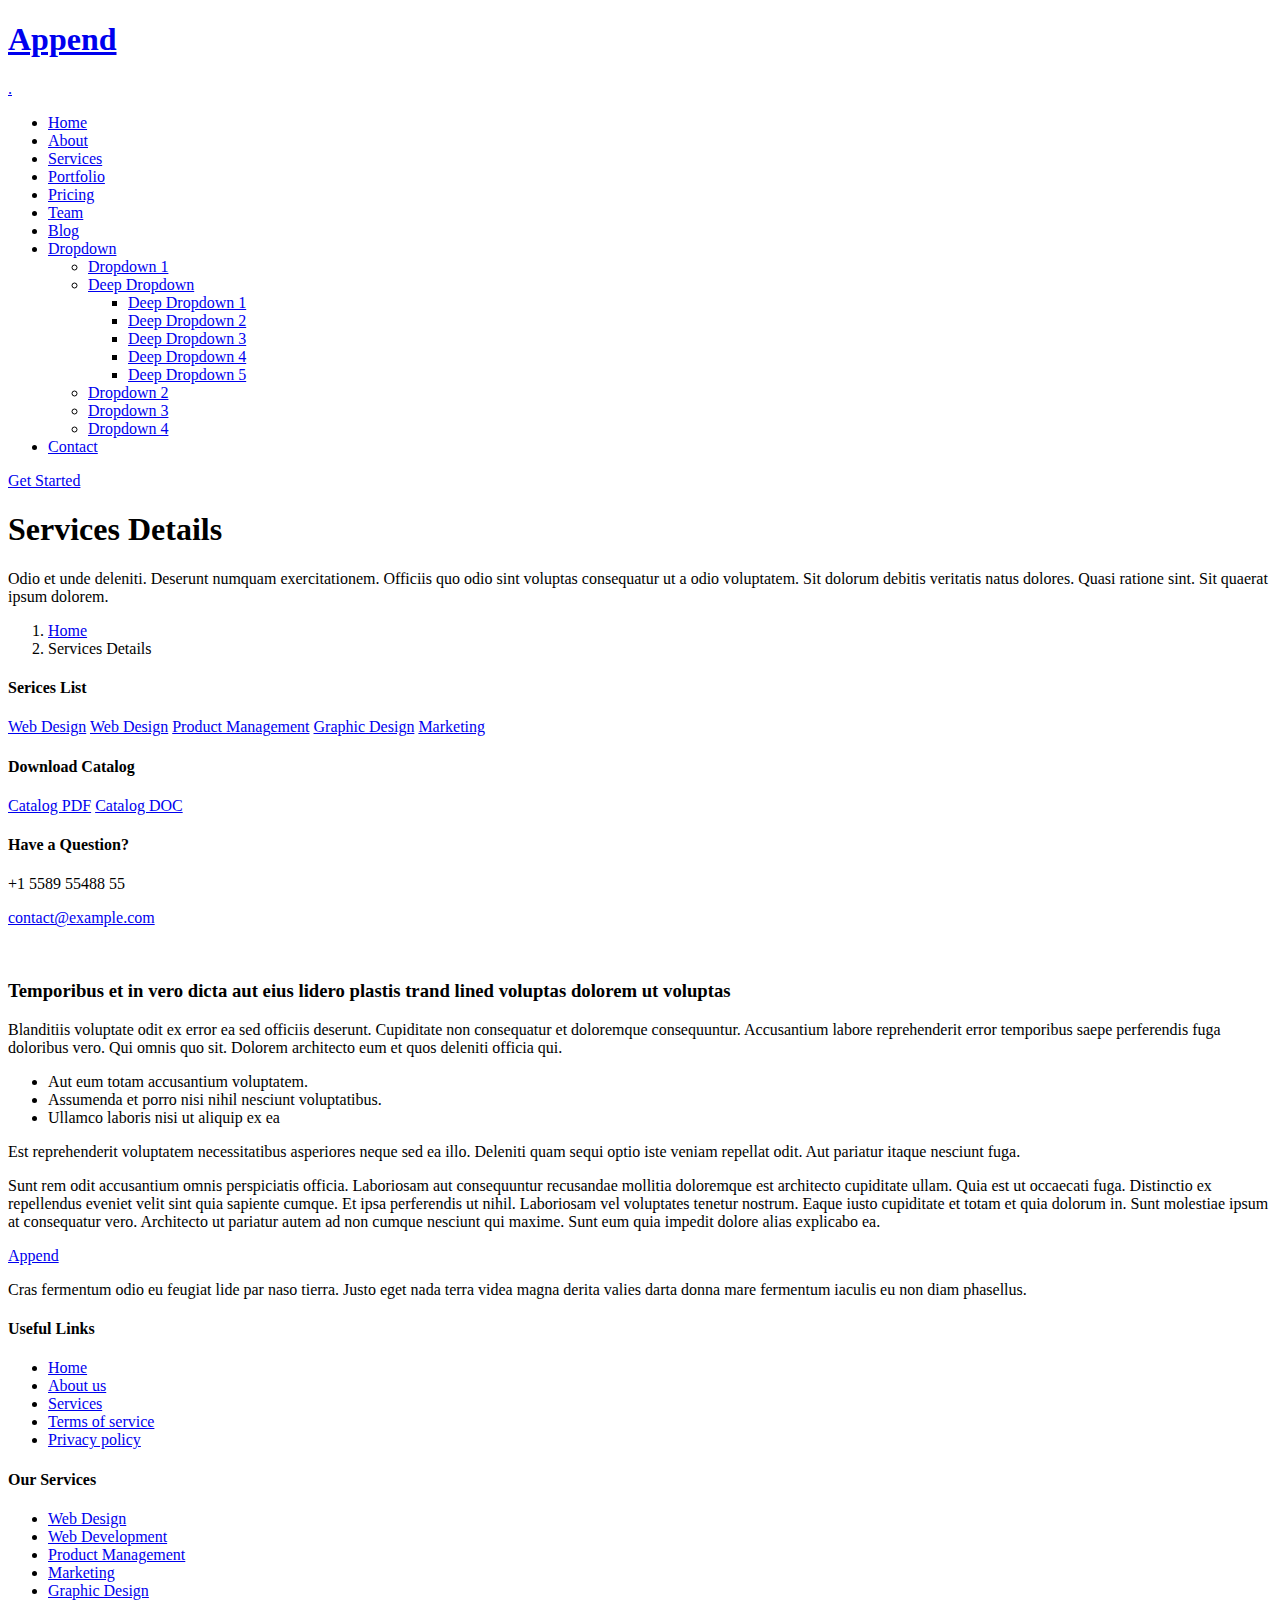
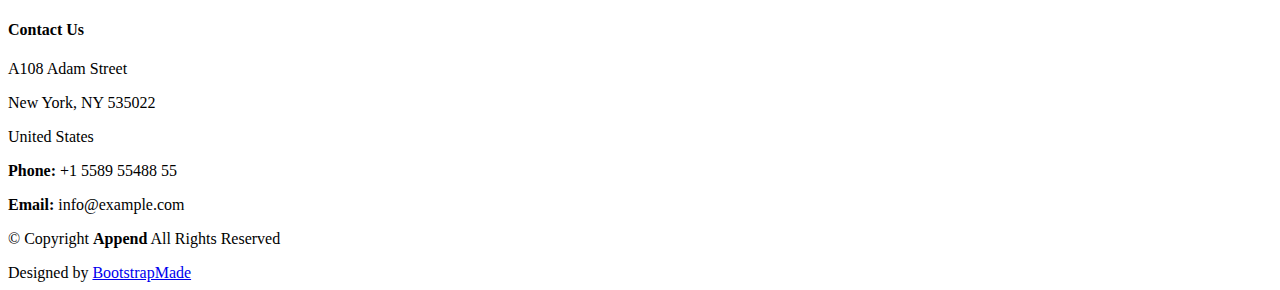
==== services-details.html @ 3d9a8c29 "Add files via upload" ====
<!DOCTYPE html>
<html lang="en">

<head>
  <meta charset="utf-8">
  <meta content="width=device-width, initial-scale=1.0" name="viewport">
  <title>Services Details - Append Bootstrap Template</title>
  <meta content="" name="description">
  <meta content="" name="keywords">

  <!-- Favicons -->
  <link href="assets/img/favicon.png" rel="icon">
  <link href="assets/img/apple-touch-icon.png" rel="apple-touch-icon">

  <!-- Fonts -->
  <link href="https://fonts.googleapis.com" rel="preconnect">
  <link href="https://fonts.gstatic.com" rel="preconnect" crossorigin>
  <link href="https://fonts.googleapis.com/css2?family=Open+Sans:ital,wght@0,300;0,400;0,500;0,600;0,700;0,800;1,300;1,400;1,500;1,600;1,700;1,800&family=Montserrat:ital,wght@0,100;0,200;0,300;0,400;0,500;0,600;0,700;0,800;0,900;1,100;1,200;1,300;1,400;1,500;1,600;1,700;1,800;1,900&family=Poppins:ital,wght@0,100;0,200;0,300;0,400;0,500;0,600;0,700;0,800;0,900;1,100;1,200;1,300;1,400;1,500;1,600;1,700;1,800;1,900&display=swap" rel="stylesheet">

  <!-- Vendor CSS Files -->
  <link href="assets/vendor/bootstrap/css/bootstrap.min.css" rel="stylesheet">
  <link href="assets/vendor/bootstrap-icons/bootstrap-icons.css" rel="stylesheet">
  <link href="assets/vendor/aos/aos.css" rel="stylesheet">
  <link href="assets/vendor/glightbox/css/glightbox.min.css" rel="stylesheet">
  <link href="assets/vendor/swiper/swiper-bundle.min.css" rel="stylesheet">

  <!-- Main CSS File -->
  <link href="assets/css/main.css" rel="stylesheet">

  <!-- =======================================================
  * Template Name: Append
  * Template URL: https://bootstrapmade.com/append-bootstrap-website-template/
  * Updated: May 18 2024 with Bootstrap v5.3.3
  * Author: BootstrapMade.com
  * License: https://bootstrapmade.com/license/
  ======================================================== -->
</head>

<body class="services-details-page">

  <header id="header" class="header d-flex align-items-center sticky-top">
    <div class="container-fluid position-relative d-flex align-items-center justify-content-between">

      <a href="index.html" class="logo d-flex align-items-center me-auto me-xl-0">
        <!-- Uncomment the line below if you also wish to use an image logo -->
        <!-- <img src="assets/img/logo.png" alt=""> -->
        <h1 class="sitename">Append</h1><span>.</span>
      </a>

      <nav id="navmenu" class="navmenu">
        <ul>
          <li><a href="index.html#hero" class="">Home</a></li>
          <li><a href="index.html#about">About</a></li>
          <li><a href="index.html#services">Services</a></li>
          <li><a href="index.html#portfolio">Portfolio</a></li>
          <li><a href="index.html#pricing">Pricing</a></li>
          <li><a href="index.html#team">Team</a></li>
          <li><a href="blog.html">Blog</a></li>
          <li class="dropdown"><a href="#"><span>Dropdown</span> <i class="bi bi-chevron-down toggle-dropdown"></i></a>
            <ul>
              <li><a href="#">Dropdown 1</a></li>
              <li class="dropdown"><a href="#"><span>Deep Dropdown</span> <i class="bi bi-chevron-down toggle-dropdown"></i></a>
                <ul>
                  <li><a href="#">Deep Dropdown 1</a></li>
                  <li><a href="#">Deep Dropdown 2</a></li>
                  <li><a href="#">Deep Dropdown 3</a></li>
                  <li><a href="#">Deep Dropdown 4</a></li>
                  <li><a href="#">Deep Dropdown 5</a></li>
                </ul>
              </li>
              <li><a href="#">Dropdown 2</a></li>
              <li><a href="#">Dropdown 3</a></li>
              <li><a href="#">Dropdown 4</a></li>
            </ul>
          </li>
          <li><a href="index.html#contact">Contact</a></li>
        </ul>
        <i class="mobile-nav-toggle d-xl-none bi bi-list"></i>
      </nav>

      <a class="btn-getstarted" href="index.html#about">Get Started</a>

    </div>
  </header>

  <main class="main">

    <!-- Page Title -->
    <div class="page-title" data-aos="fade">
      <div class="heading">
        <div class="container">
          <div class="row d-flex justify-content-center text-center">
            <div class="col-lg-8">
              <h1 class="">Services Details</h1>
              <p class="mb-0">Odio et unde deleniti. Deserunt numquam exercitationem. Officiis quo odio sint voluptas consequatur ut a odio voluptatem. Sit dolorum debitis veritatis natus dolores. Quasi ratione sint. Sit quaerat ipsum dolorem.</p>
            </div>
          </div>
        </div>
      </div>
      <nav class="breadcrumbs">
        <div class="container">
          <ol>
            <li><a href="index.html">Home</a></li>
            <li class="current">Services Details</li>
          </ol>
        </div>
      </nav>
    </div><!-- End Page Title -->

    <!-- Service Details Section -->
    <section id="service-details" class="service-details section">

      <div class="container">

        <div class="row gy-5">

          <div class="col-lg-4" data-aos="fade-up" data-aos-delay="100">

            <div class="service-box">
              <h4>Serices List</h4>
              <div class="services-list">
                <a href="#" class="active"><i class="bi bi-arrow-right-circle"></i><span>Web Design</span></a>
                <a href="#"><i class="bi bi-arrow-right-circle"></i><span>Web Design</span></a>
                <a href="#"><i class="bi bi-arrow-right-circle"></i><span>Product Management</span></a>
                <a href="#"><i class="bi bi-arrow-right-circle"></i><span>Graphic Design</span></a>
                <a href="#"><i class="bi bi-arrow-right-circle"></i><span>Marketing</span></a>
              </div>
            </div><!-- End Services List -->

            <div class="service-box">
              <h4>Download Catalog</h4>
              <div class="download-catalog">
                <a href="#"><i class="bi bi-filetype-pdf"></i><span>Catalog PDF</span></a>
                <a href="#"><i class="bi bi-file-earmark-word"></i><span>Catalog DOC</span></a>
              </div>
            </div><!-- End Services List -->

            <div class="help-box d-flex flex-column justify-content-center align-items-center">
              <i class="bi bi-headset help-icon"></i>
              <h4>Have a Question?</h4>
              <p class="d-flex align-items-center mt-2 mb-0"><i class="bi bi-telephone me-2"></i> <span>+1 5589 55488 55</span></p>
              <p class="d-flex align-items-center mt-1 mb-0"><i class="bi bi-envelope me-2"></i> <a href="mailto:contact@example.com">contact@example.com</a></p>
            </div>

          </div>

          <div class="col-lg-8 ps-lg-5" data-aos="fade-up" data-aos-delay="200">
            <img src="assets/img/services.jpg" alt="" class="img-fluid services-img">
            <h3>Temporibus et in vero dicta aut eius lidero plastis trand lined voluptas dolorem ut voluptas</h3>
            <p>
              Blanditiis voluptate odit ex error ea sed officiis deserunt. Cupiditate non consequatur et doloremque consequuntur. Accusantium labore reprehenderit error temporibus saepe perferendis fuga doloribus vero. Qui omnis quo sit. Dolorem architecto eum et quos deleniti officia qui.
            </p>
            <ul>
              <li><i class="bi bi-check-circle"></i> <span>Aut eum totam accusantium voluptatem.</span></li>
              <li><i class="bi bi-check-circle"></i> <span>Assumenda et porro nisi nihil nesciunt voluptatibus.</span></li>
              <li><i class="bi bi-check-circle"></i> <span>Ullamco laboris nisi ut aliquip ex ea</span></li>
            </ul>
            <p>
              Est reprehenderit voluptatem necessitatibus asperiores neque sed ea illo. Deleniti quam sequi optio iste veniam repellat odit. Aut pariatur itaque nesciunt fuga.
            </p>
            <p>
              Sunt rem odit accusantium omnis perspiciatis officia. Laboriosam aut consequuntur recusandae mollitia doloremque est architecto cupiditate ullam. Quia est ut occaecati fuga. Distinctio ex repellendus eveniet velit sint quia sapiente cumque. Et ipsa perferendis ut nihil. Laboriosam vel voluptates tenetur nostrum. Eaque iusto cupiditate et totam et quia dolorum in. Sunt molestiae ipsum at consequatur vero. Architecto ut pariatur autem ad non cumque nesciunt qui maxime. Sunt eum quia impedit dolore alias explicabo ea.
            </p>
          </div>

        </div>

      </div>

    </section><!-- /Service Details Section -->

  </main>

  <footer id="footer" class="footer position-relative">

    <div class="container footer-top">
      <div class="row gy-4">
        <div class="col-lg-5 col-md-12 footer-about">
          <a href="index.html" class="logo d-flex align-items-center">
            <span class="sitename">Append</span>
          </a>
          <p>Cras fermentum odio eu feugiat lide par naso tierra. Justo eget nada terra videa magna derita valies darta donna mare fermentum iaculis eu non diam phasellus.</p>
          <div class="social-links d-flex mt-4">
            <a href=""><i class="bi bi-twitter-x"></i></a>
            <a href=""><i class="bi bi-facebook"></i></a>
            <a href=""><i class="bi bi-instagram"></i></a>
            <a href=""><i class="bi bi-linkedin"></i></a>
          </div>
        </div>

        <div class="col-lg-2 col-6 footer-links">
          <h4>Useful Links</h4>
          <ul>
            <li><a href="#">Home</a></li>
            <li><a href="#">About us</a></li>
            <li><a href="#">Services</a></li>
            <li><a href="#">Terms of service</a></li>
            <li><a href="#">Privacy policy</a></li>
          </ul>
        </div>

        <div class="col-lg-2 col-6 footer-links">
          <h4>Our Services</h4>
          <ul>
            <li><a href="#">Web Design</a></li>
            <li><a href="#">Web Development</a></li>
            <li><a href="#">Product Management</a></li>
            <li><a href="#">Marketing</a></li>
            <li><a href="#">Graphic Design</a></li>
          </ul>
        </div>

        <div class="col-lg-3 col-md-12 footer-contact text-center text-md-start">
          <h4>Contact Us</h4>
          <p>A108 Adam Street</p>
          <p>New York, NY 535022</p>
          <p>United States</p>
          <p class="mt-4"><strong>Phone:</strong> <span>+1 5589 55488 55</span></p>
          <p><strong>Email:</strong> <span>info@example.com</span></p>
        </div>

      </div>
    </div>

    <div class="container copyright text-center mt-4">
      <p>© <span>Copyright</span> <strong class="sitename">Append</strong> <span>All Rights Reserved</span></p>
      <div class="credits">
        <!-- All the links in the footer should remain intact. -->
        <!-- You can delete the links only if you've purchased the pro version. -->
        <!-- Licensing information: https://bootstrapmade.com/license/ -->
        <!-- Purchase the pro version with working PHP/AJAX contact form: [buy-url] -->
        Designed by <a href="https://bootstrapmade.com/">BootstrapMade</a>
      </div>
    </div>

  </footer>

  <!-- Scroll Top -->
  <a href="#" id="scroll-top" class="scroll-top d-flex align-items-center justify-content-center"><i class="bi bi-arrow-up-short"></i></a>

  <!-- Preloader -->
  <div id="preloader"></div>

  <!-- Vendor JS Files -->
  <script src="assets/vendor/bootstrap/js/bootstrap.bundle.min.js"></script>
  <script src="assets/vendor/php-email-form/validate.js"></script>
  <script src="assets/vendor/aos/aos.js"></script>
  <script src="assets/vendor/glightbox/js/glightbox.min.js"></script>
  <script src="assets/vendor/purecounter/purecounter_vanilla.js"></script>
  <script src="assets/vendor/imagesloaded/imagesloaded.pkgd.min.js"></script>
  <script src="assets/vendor/isotope-layout/isotope.pkgd.min.js"></script>
  <script src="assets/vendor/swiper/swiper-bundle.min.js"></script>

  <!-- Main JS File -->
  <script src="assets/js/main.js"></script>

</body>

</html>
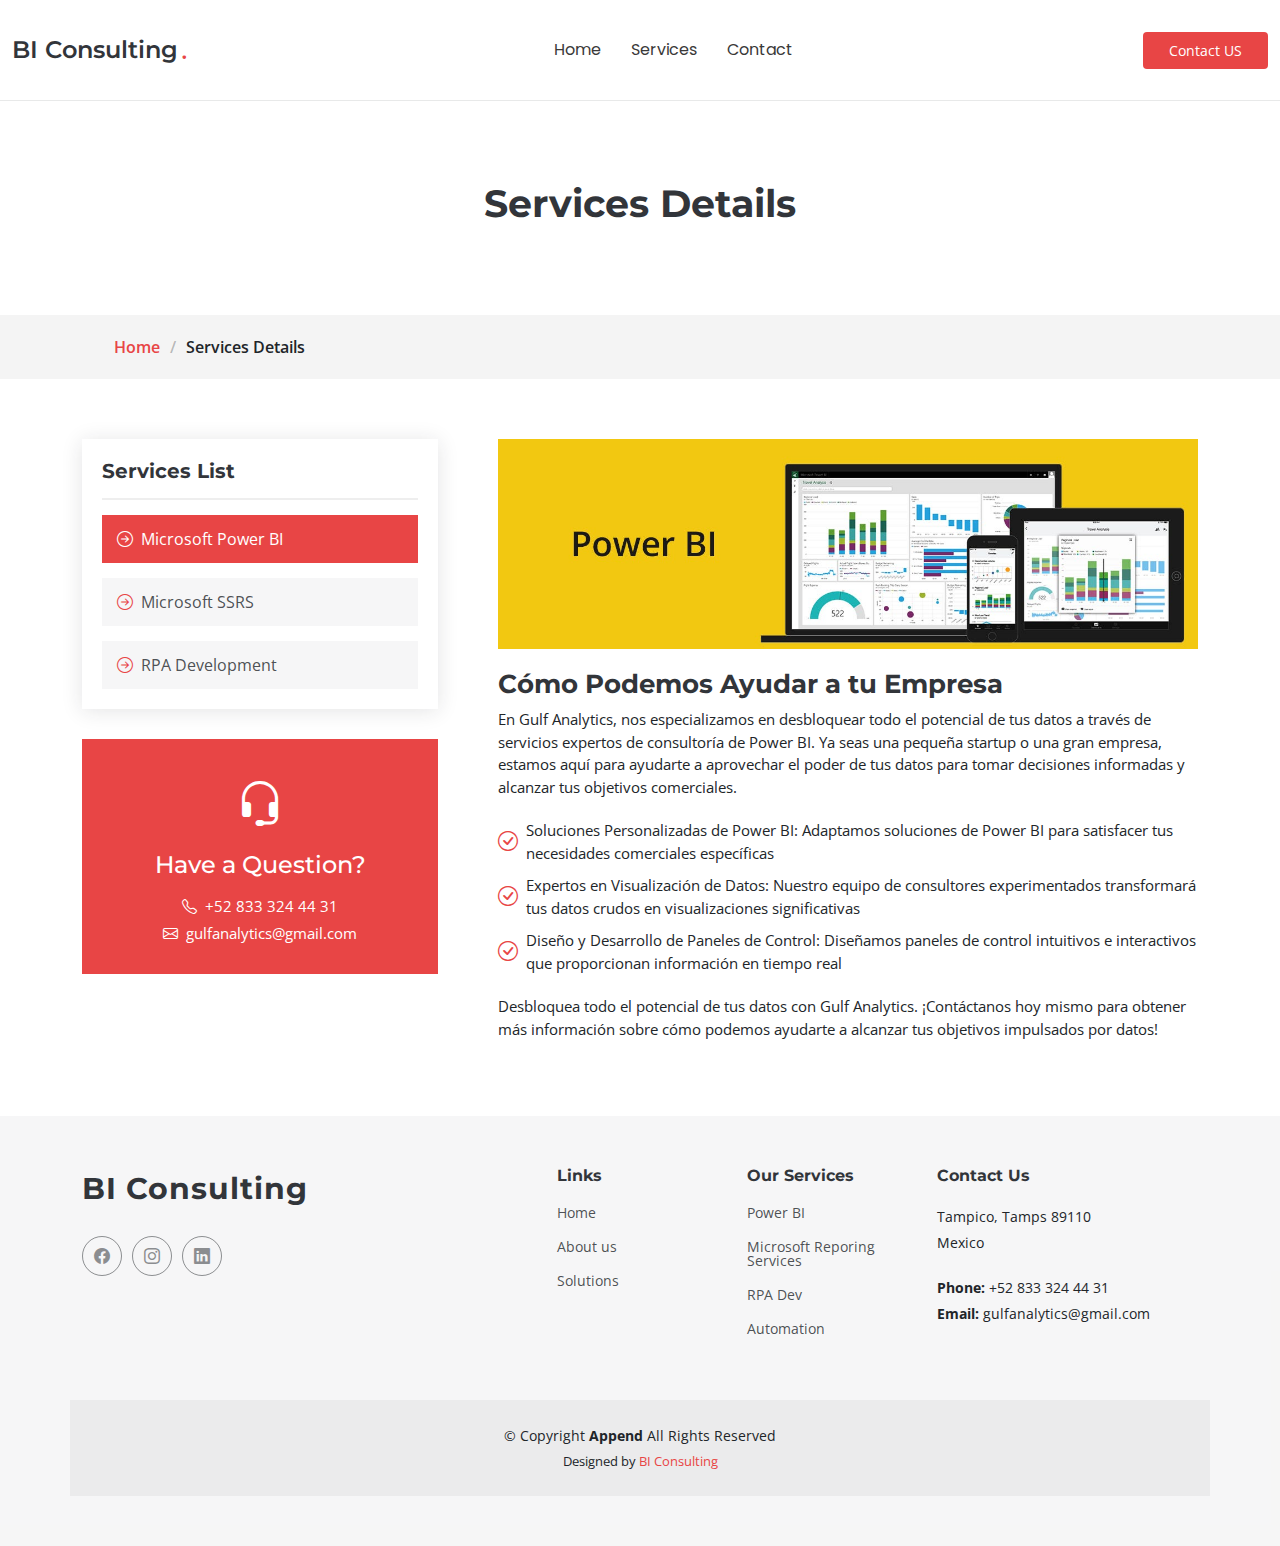
==== commit 409ce46a: "Add files via upload" ====
--- a/services-details.html
+++ b/services-details.html
@@ -4,7 +4,7 @@
 <head>
   <meta charset="utf-8">
   <meta content="width=device-width, initial-scale=1.0" name="viewport">
-  <title>Services Details - Append Bootstrap Template</title>
+  <title>Gulf Analytics - BI Consulting</title>
   <meta content="" name="description">
   <meta content="" name="keywords">
 
@@ -44,41 +44,19 @@
       <a href="index.html" class="logo d-flex align-items-center me-auto me-xl-0">
         <!-- Uncomment the line below if you also wish to use an image logo -->
         <!-- <img src="assets/img/logo.png" alt=""> -->
-        <h1 class="sitename">Append</h1><span>.</span>
+        <h1 class="sitename">BI Consulting</h1><span>.</span>
       </a>
 
       <nav id="navmenu" class="navmenu">
         <ul>
           <li><a href="index.html#hero" class="">Home</a></li>
-          <li><a href="index.html#about">About</a></li>
           <li><a href="index.html#services">Services</a></li>
-          <li><a href="index.html#portfolio">Portfolio</a></li>
-          <li><a href="index.html#pricing">Pricing</a></li>
-          <li><a href="index.html#team">Team</a></li>
-          <li><a href="blog.html">Blog</a></li>
-          <li class="dropdown"><a href="#"><span>Dropdown</span> <i class="bi bi-chevron-down toggle-dropdown"></i></a>
-            <ul>
-              <li><a href="#">Dropdown 1</a></li>
-              <li class="dropdown"><a href="#"><span>Deep Dropdown</span> <i class="bi bi-chevron-down toggle-dropdown"></i></a>
-                <ul>
-                  <li><a href="#">Deep Dropdown 1</a></li>
-                  <li><a href="#">Deep Dropdown 2</a></li>
-                  <li><a href="#">Deep Dropdown 3</a></li>
-                  <li><a href="#">Deep Dropdown 4</a></li>
-                  <li><a href="#">Deep Dropdown 5</a></li>
-                </ul>
-              </li>
-              <li><a href="#">Dropdown 2</a></li>
-              <li><a href="#">Dropdown 3</a></li>
-              <li><a href="#">Dropdown 4</a></li>
-            </ul>
-          </li>
           <li><a href="index.html#contact">Contact</a></li>
         </ul>
         <i class="mobile-nav-toggle d-xl-none bi bi-list"></i>
       </nav>
 
-      <a class="btn-getstarted" href="index.html#about">Get Started</a>
+      <a class="btn-getstarted" href="index.html#contact">Contact US</a>
 
     </div>
   </header>
@@ -92,7 +70,6 @@
           <div class="row d-flex justify-content-center text-center">
             <div class="col-lg-8">
               <h1 class="">Services Details</h1>
-              <p class="mb-0">Odio et unde deleniti. Deserunt numquam exercitationem. Officiis quo odio sint voluptas consequatur ut a odio voluptatem. Sit dolorum debitis veritatis natus dolores. Quasi ratione sint. Sit quaerat ipsum dolorem.</p>
             </div>
           </div>
         </div>
@@ -115,52 +92,42 @@
         <div class="row gy-5">
 
           <div class="col-lg-4" data-aos="fade-up" data-aos-delay="100">
-
             <div class="service-box">
-              <h4>Serices List</h4>
+              <h4>Services List</h4>
               <div class="services-list">
-                <a href="#" class="active"><i class="bi bi-arrow-right-circle"></i><span>Web Design</span></a>
-                <a href="#"><i class="bi bi-arrow-right-circle"></i><span>Web Design</span></a>
-                <a href="#"><i class="bi bi-arrow-right-circle"></i><span>Product Management</span></a>
-                <a href="#"><i class="bi bi-arrow-right-circle"></i><span>Graphic Design</span></a>
-                <a href="#"><i class="bi bi-arrow-right-circle"></i><span>Marketing</span></a>
+                <a href="services-details.html" class="active"><i class="bi bi-arrow-right-circle"></i><span>Microsoft Power BI</span></a>
+                <a href="services-details-SSRS.html" ><i class="bi bi-arrow-right-circle"></i><span>Microsoft SSRS</span></a>
+
+                <a href="services-details-RPA.html"><i class="bi bi-arrow-right-circle"></i><span>RPA Development</span></a>
               </div>
             </div><!-- End Services List -->
 
-            <div class="service-box">
-              <h4>Download Catalog</h4>
-              <div class="download-catalog">
-                <a href="#"><i class="bi bi-filetype-pdf"></i><span>Catalog PDF</span></a>
-                <a href="#"><i class="bi bi-file-earmark-word"></i><span>Catalog DOC</span></a>
-              </div>
-            </div><!-- End Services List -->
+
 
             <div class="help-box d-flex flex-column justify-content-center align-items-center">
               <i class="bi bi-headset help-icon"></i>
               <h4>Have a Question?</h4>
-              <p class="d-flex align-items-center mt-2 mb-0"><i class="bi bi-telephone me-2"></i> <span>+1 5589 55488 55</span></p>
-              <p class="d-flex align-items-center mt-1 mb-0"><i class="bi bi-envelope me-2"></i> <a href="mailto:contact@example.com">contact@example.com</a></p>
+              <p class="d-flex align-items-center mt-2 mb-0"><i class="bi bi-telephone me-2"></i> <span>+52 833 324 44 31</span></p>
+              <p class="d-flex align-items-center mt-1 mb-0"><i class="bi bi-envelope me-2"></i> <a href="mailto:gulfanalytics@gmail.com">gulfanalytics@gmail.com</a></p>
             </div>
 
           </div>
 
           <div class="col-lg-8 ps-lg-5" data-aos="fade-up" data-aos-delay="200">
-            <img src="assets/img/services.jpg" alt="" class="img-fluid services-img">
-            <h3>Temporibus et in vero dicta aut eius lidero plastis trand lined voluptas dolorem ut voluptas</h3>
+            <img src="assets/img/powerbi.jpg" alt="" class="img-fluid services-img">
+            <h3>Cómo Podemos Ayudar a tu Empresa</h3>
             <p>
-              Blanditiis voluptate odit ex error ea sed officiis deserunt. Cupiditate non consequatur et doloremque consequuntur. Accusantium labore reprehenderit error temporibus saepe perferendis fuga doloribus vero. Qui omnis quo sit. Dolorem architecto eum et quos deleniti officia qui.
+              En Gulf Analytics, nos especializamos en desbloquear todo el potencial de tus datos a través de servicios expertos de consultoría de Power BI. Ya seas una pequeña startup o una gran empresa, estamos aquí para ayudarte a aprovechar el poder de tus datos para tomar decisiones informadas y alcanzar tus objetivos comerciales.
             </p>
             <ul>
-              <li><i class="bi bi-check-circle"></i> <span>Aut eum totam accusantium voluptatem.</span></li>
-              <li><i class="bi bi-check-circle"></i> <span>Assumenda et porro nisi nihil nesciunt voluptatibus.</span></li>
-              <li><i class="bi bi-check-circle"></i> <span>Ullamco laboris nisi ut aliquip ex ea</span></li>
+              <li><i class="bi bi-check-circle"></i> <span>Soluciones Personalizadas de Power BI: Adaptamos soluciones de Power BI para satisfacer tus necesidades comerciales específicas</span></li>
+              <li><i class="bi bi-check-circle"></i> <span>Expertos en Visualización de Datos: Nuestro equipo de consultores experimentados transformará tus datos crudos en visualizaciones significativas</span></li>
+              <li><i class="bi bi-check-circle"></i> <span>Diseño y Desarrollo de Paneles de Control: Diseñamos paneles de control intuitivos e interactivos que proporcionan información en tiempo real</span></li>
             </ul>
             <p>
-              Est reprehenderit voluptatem necessitatibus asperiores neque sed ea illo. Deleniti quam sequi optio iste veniam repellat odit. Aut pariatur itaque nesciunt fuga.
+              Desbloquea todo el potencial de tus datos con Gulf Analytics. ¡Contáctanos hoy mismo para obtener más información sobre cómo podemos ayudarte a alcanzar tus objetivos impulsados por datos!
             </p>
-            <p>
-              Sunt rem odit accusantium omnis perspiciatis officia. Laboriosam aut consequuntur recusandae mollitia doloremque est architecto cupiditate ullam. Quia est ut occaecati fuga. Distinctio ex repellendus eveniet velit sint quia sapiente cumque. Et ipsa perferendis ut nihil. Laboriosam vel voluptates tenetur nostrum. Eaque iusto cupiditate et totam et quia dolorum in. Sunt molestiae ipsum at consequatur vero. Architecto ut pariatur autem ad non cumque nesciunt qui maxime. Sunt eum quia impedit dolore alias explicabo ea.
-            </p>
+
           </div>
 
         </div>
@@ -177,11 +144,10 @@
       <div class="row gy-4">
         <div class="col-lg-5 col-md-12 footer-about">
           <a href="index.html" class="logo d-flex align-items-center">
-            <span class="sitename">Append</span>
+            <span class="sitename">BI Consulting</span>
           </a>
-          <p>Cras fermentum odio eu feugiat lide par naso tierra. Justo eget nada terra videa magna derita valies darta donna mare fermentum iaculis eu non diam phasellus.</p>
           <div class="social-links d-flex mt-4">
-            <a href=""><i class="bi bi-twitter-x"></i></a>
+
             <a href=""><i class="bi bi-facebook"></i></a>
             <a href=""><i class="bi bi-instagram"></i></a>
             <a href=""><i class="bi bi-linkedin"></i></a>
@@ -189,34 +155,31 @@
         </div>
 
         <div class="col-lg-2 col-6 footer-links">
-          <h4>Useful Links</h4>
+          <h4>Links</h4>
           <ul>
             <li><a href="#">Home</a></li>
             <li><a href="#">About us</a></li>
-            <li><a href="#">Services</a></li>
-            <li><a href="#">Terms of service</a></li>
-            <li><a href="#">Privacy policy</a></li>
+            <li><a href="#">Solutions</a></li>
+
           </ul>
         </div>
 
         <div class="col-lg-2 col-6 footer-links">
           <h4>Our Services</h4>
           <ul>
-            <li><a href="#">Web Design</a></li>
-            <li><a href="#">Web Development</a></li>
-            <li><a href="#">Product Management</a></li>
-            <li><a href="#">Marketing</a></li>
-            <li><a href="#">Graphic Design</a></li>
+            <li><a href="#">Power BI</a></li>
+            <li><a href="#">Microsoft Reporing Services</a></li>
+            <li><a href="#">RPA Dev</a></li>
+            <li><a href="#">Automation</a></li>
           </ul>
         </div>
 
         <div class="col-lg-3 col-md-12 footer-contact text-center text-md-start">
           <h4>Contact Us</h4>
-          <p>A108 Adam Street</p>
-          <p>New York, NY 535022</p>
-          <p>United States</p>
-          <p class="mt-4"><strong>Phone:</strong> <span>+1 5589 55488 55</span></p>
-          <p><strong>Email:</strong> <span>info@example.com</span></p>
+          <p>Tampico, Tamps 89110</p>
+          <p>Mexico</p>
+          <p class="mt-4"><strong>Phone:</strong> <span>+52 833 324 44 31</span></p>
+          <p><strong>Email:</strong> <span>gulfanalytics@gmail.com</span></p>
         </div>
 
       </div>
@@ -229,7 +192,7 @@
         <!-- You can delete the links only if you've purchased the pro version. -->
         <!-- Licensing information: https://bootstrapmade.com/license/ -->
         <!-- Purchase the pro version with working PHP/AJAX contact form: [buy-url] -->
-        Designed by <a href="https://bootstrapmade.com/">BootstrapMade</a>
+        Designed by <a href="index.html#hero">BI Consulting</a>
       </div>
     </div>
 
